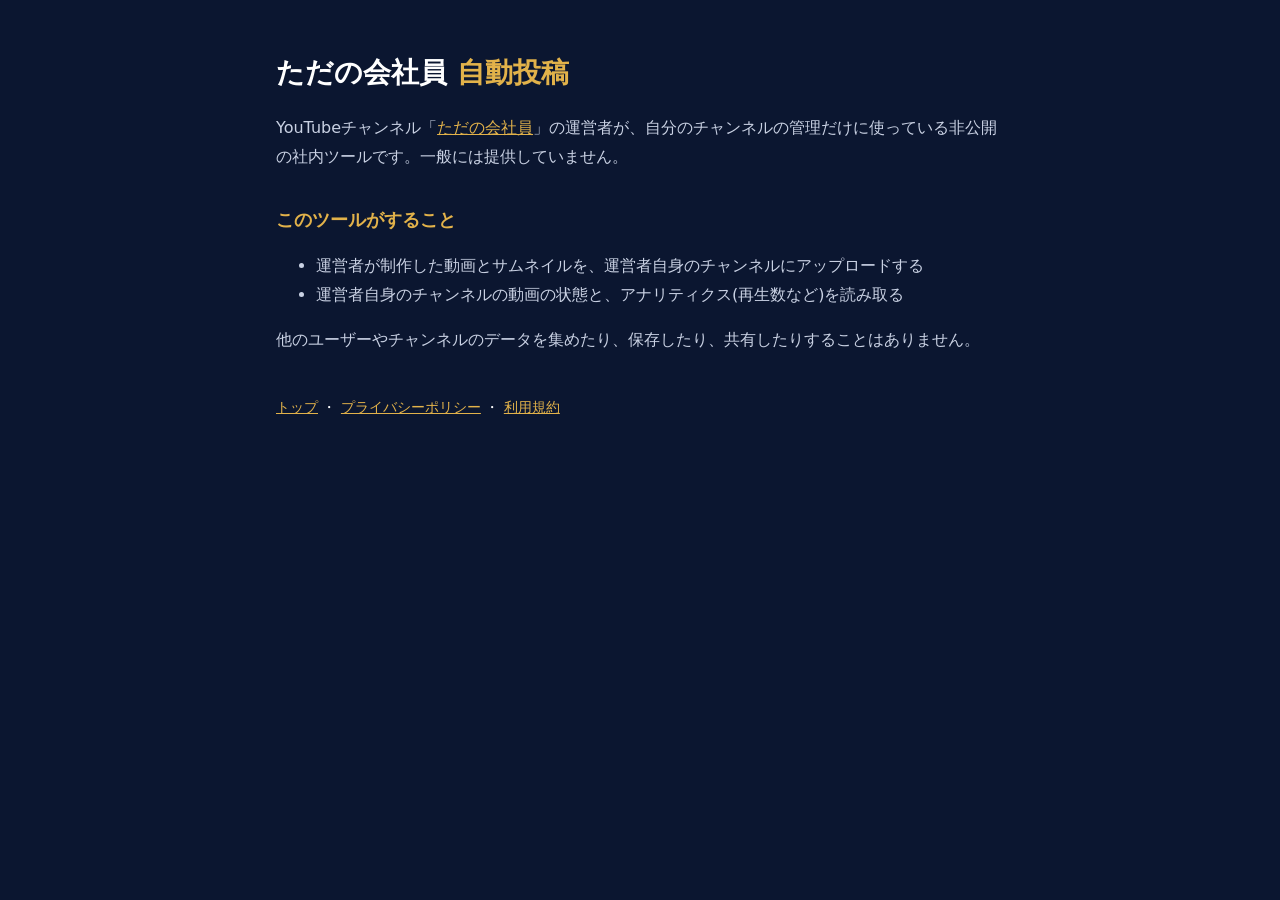
==== index.html @ 0ba3beb8 "App info, privacy policy and terms pages Co-Authored-By: Claude Opus 5.5 <noreply@anthropic.com>" ====
<!doctype html><html lang="ja"><head><meta charset="utf-8"><meta name="viewport" content="width=device-width,initial-scale=1"><link rel="stylesheet" href="style.css"><title>ただの会社員 自動投稿</title></head><body><main>
<h1>ただの会社員 <span>自動投稿</span></h1>
<p>YouTubeチャンネル「<a href="https://www.youtube.com/channel/UCHDlyp7aMH_pQrxpcvQ61Mw">ただの会社員</a>」の運営者が、自分のチャンネルの管理だけに使っている非公開の社内ツールです。一般には提供していません。</p>
<h2>このツールがすること</h2>
<ul><li>運営者が制作した動画とサムネイルを、運営者自身のチャンネルにアップロードする</li>
<li>運営者自身のチャンネルの動画の状態と、アナリティクス(再生数など)を読み取る</li></ul>
<p>他のユーザーやチャンネルのデータを集めたり、保存したり、共有したりすることはありません。</p>
<nav><a href="./">トップ</a> ・ <a href="privacy.html">プライバシーポリシー</a> ・ <a href="terms.html">利用規約</a></nav></main></body></html>
---- style.css ----
:root{--bg:#0b1630;--fg:#fff;--muted:#c9d1e3;--gold:#e2b24a}
*{box-sizing:border-box}body{margin:0;background:var(--bg);color:var(--fg);font-family:"Hiragino Sans","Noto Sans JP",system-ui,sans-serif;line-height:1.8}
main{max-width:760px;margin:0 auto;padding:48px 16px}h1{font-size:28px;margin:0 0 8px}h1 span{color:var(--gold)}
h2{font-size:18px;color:var(--gold);margin-top:32px}p,li{color:var(--muted)}a{color:var(--gold)}nav{margin-top:40px;font-size:14px}
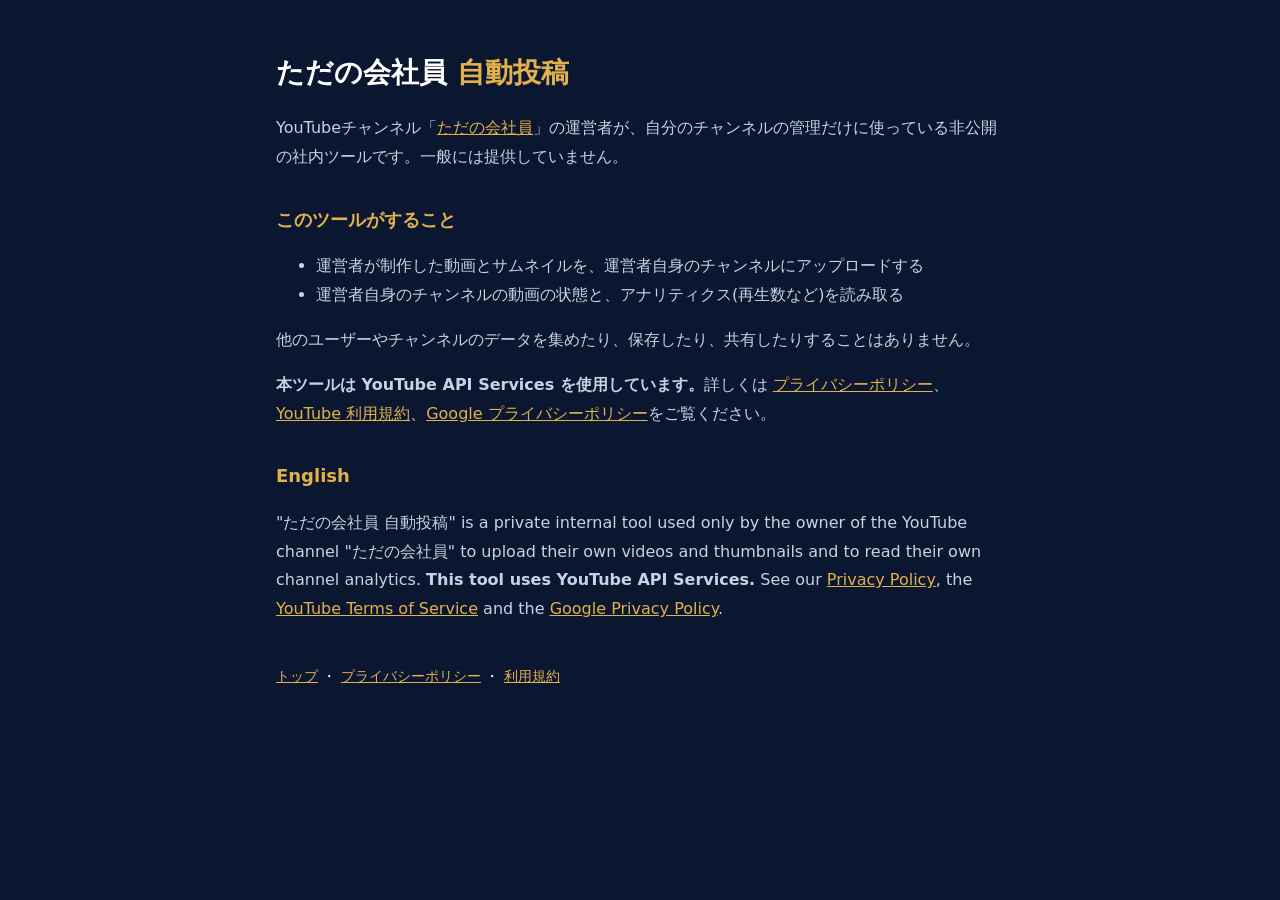
==== commit bba8c56a: "Add YouTube API Services disclosure, deletion policy and English summary Co-Authored-By: Claude Opus" ====
--- a/index.html
+++ b/index.html
@@ -5,4 +5,6 @@
 <ul><li>運営者が制作した動画とサムネイルを、運営者自身のチャンネルにアップロードする</li>
 <li>運営者自身のチャンネルの動画の状態と、アナリティクス(再生数など)を読み取る</li></ul>
 <p>他のユーザーやチャンネルのデータを集めたり、保存したり、共有したりすることはありません。</p>
+<p><strong>本ツールは YouTube API Services を使用しています。</strong>詳しくは <a href="privacy.html">プライバシーポリシー</a>、<a href="https://www.youtube.com/t/terms">YouTube 利用規約</a>、<a href="https://policies.google.com/privacy">Google プライバシーポリシー</a>をご覧ください。</p>
+<h2>English</h2><p>"ただの会社員 自動投稿" is a private internal tool used only by the owner of the YouTube channel "ただの会社員" to upload their own videos and thumbnails and to read their own channel analytics. <strong>This tool uses YouTube API Services.</strong> See our <a href="privacy.html">Privacy Policy</a>, the <a href="https://www.youtube.com/t/terms">YouTube Terms of Service</a> and the <a href="https://policies.google.com/privacy">Google Privacy Policy</a>.</p>
 <nav><a href="./">トップ</a> ・ <a href="privacy.html">プライバシーポリシー</a> ・ <a href="terms.html">利用規約</a></nav></main></body></html>
